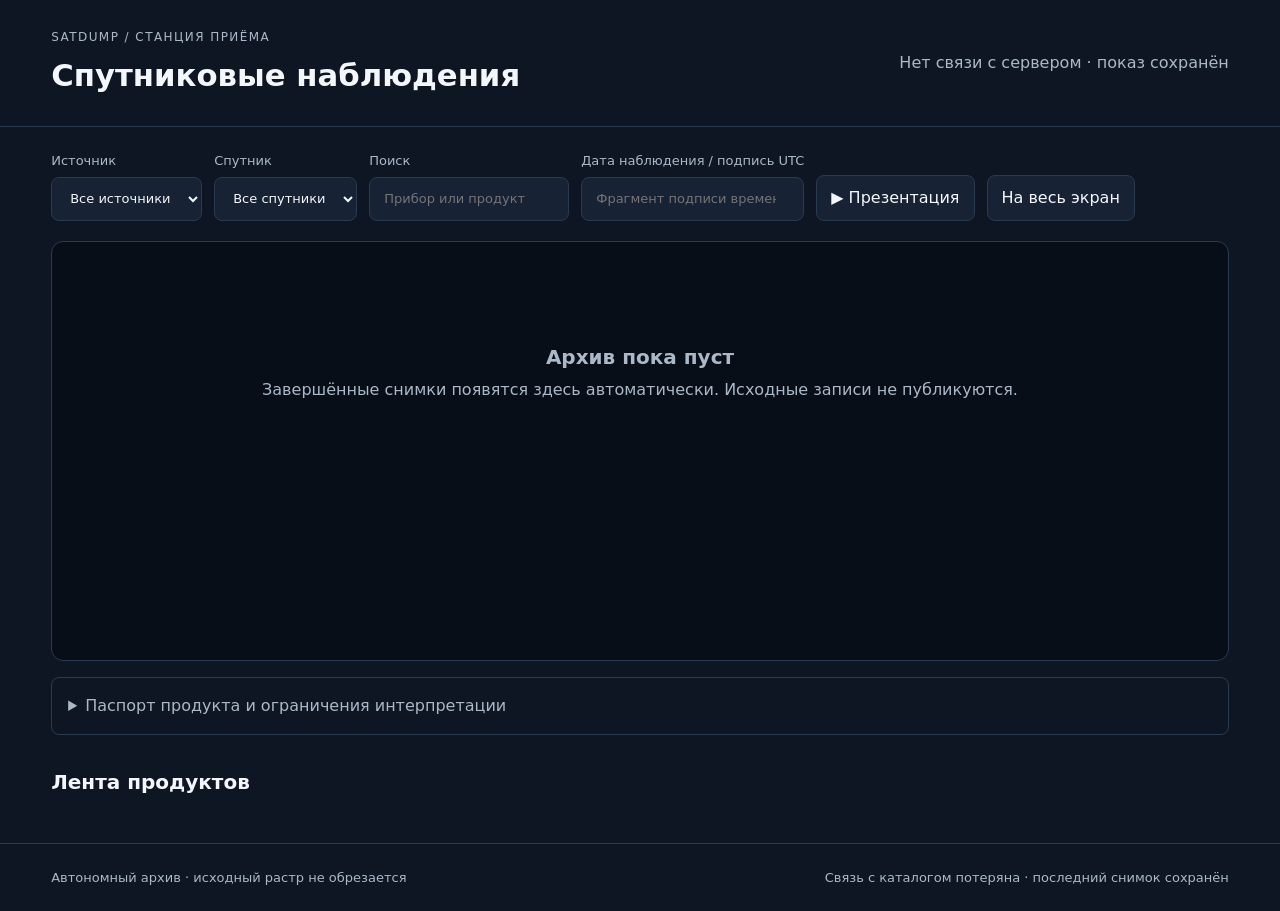
==== services/station/web/index.html @ 300a4d10 "feat(station): Astra 1.6 offline worker, gallery and deployment [station-release] Add an administrat" ====
<!doctype html>
<html lang="ru">
<head>
<meta charset="utf-8"><meta name="viewport" content="width=device-width, initial-scale=1">
<title>Спутниковые наблюдения · SatDump</title><link rel="stylesheet" href="style.css">
</head>
<body>
<header><div><span class="eyebrow">SATDUMP / СТАНЦИЯ ПРИЁМА</span><h1 id="siteTitle">Спутниковые наблюдения</h1></div><p id="health" role="status">Подключение к архиву…</p></header>
<main>
<nav aria-label="Фильтры архива"><label>Источник<select id="source"><option value="">Все источники</option></select></label><label>Спутник<select id="satellite"><option value="">Все спутники</option></select></label><label>Поиск<input id="search" type="search" placeholder="Прибор или продукт"></label><label>Дата наблюдения / подпись UTC<input id="date" type="search" placeholder="Фрагмент подписи времени"></label><button id="play" type="button">▶ Презентация</button><button id="exitPresentation" type="button" hidden>К архиву</button><button id="fullscreen" type="button">На весь экран</button></nav>
<section class="stage" aria-label="Просмотр снимка">
<div id="empty"><h2 id="emptyTitle">Архив пока пуст</h2><p id="emptyText">Завершённые снимки появятся здесь автоматически. Исходные записи не публикуются.</p></div>
<img id="hero" alt="" hidden><p id="loading" role="status" hidden>Загрузка снимка…</p>
<div id="caption" hidden><div><span id="instrument" class="eyebrow"></span><h2 id="title"></h2><p id="time"></p></div><div class="actions"><button id="prev" type="button" aria-label="Предыдущий снимок">←</button><span id="counter"></span><button id="next" type="button" aria-label="Следующий снимок">→</button><a id="original" target="_blank" rel="noopener">Оригинал</a><a id="passport" target="_blank" rel="noopener">Паспорт JSON</a></div></div>
</section>
<details id="details"><summary>Паспорт продукта и ограничения интерпретации</summary><pre id="metadata">Выберите снимок.</pre></details>
<section><div class="sectionHead"><h2>Лента продуктов</h2><span id="count"></span></div><div id="grid" class="grid"></div><button id="more" type="button" hidden>Показать ещё</button></section>
</main>
<footer><span>Автономный архив · исходный растр не обрезается</span><span id="updated"></span></footer>
<script src="app.js" defer></script>
</body></html>
---- services/station/web/style.css ----
:root{color-scheme:dark;--bg:#0e1624;--panel:#172235;--border:#2a3a50;--text:#f3f7fb;--muted:#aab8c8;--accent:#ffe49b}*{box-sizing:border-box}body{margin:0;background:var(--bg);color:var(--text);font:16px/1.5 system-ui,sans-serif}header,footer{display:flex;justify-content:space-between;align-items:center;gap:24px;padding:24px 4vw;border-bottom:1px solid var(--border)}h1{font-size:clamp(22px,2.4vw,36px);margin:4px 0}h2{font-size:20px;margin:0 0 6px}p{margin:6px 0}.eyebrow{font-size:12px;letter-spacing:.12em;color:var(--muted)}main{max-width:1760px;margin:auto;padding:24px 4vw}nav{display:flex;align-items:end;gap:12px;flex-wrap:wrap;margin-bottom:20px}label{display:flex;flex-direction:column;color:var(--muted);font-size:13px;gap:6px}input,select,button,a{font:inherit}input,select,button{border:1px solid var(--border);border-radius:8px;background:var(--panel);color:var(--text);padding:10px 14px;min-height:44px}input{max-width:240px}button,a{cursor:pointer}button:hover,button[aria-pressed=true]{border-color:var(--accent);color:var(--accent)}a{color:var(--accent);text-decoration:underline;text-underline-offset:4px}button:focus-visible,a:focus-visible,input:focus-visible,select:focus-visible{outline:2px solid var(--accent);outline-offset:4px}.stage{position:relative;border:1px solid var(--border);border-radius:12px;overflow:hidden;background:#080e18;min-height:420px}#hero{display:block;width:100%;height:65vh;height:min(65vh,900px);object-fit:contain}#hero[hidden],[hidden]{display:none!important}#empty{padding:100px 32px;color:var(--muted);text-align:center}#loading{position:absolute;top:16px;left:16px;padding:8px 16px;background:var(--panel);border-radius:8px}#caption{display:flex;align-items:center;justify-content:space-between;gap:24px;padding:20px 24px;background:var(--panel)}#caption p,#health,footer,#count{color:var(--muted)}.actions{display:flex;align-items:center;gap:16px;flex-wrap:wrap;flex-shrink:0}details{margin:16px 0 32px;padding:16px;border:1px solid var(--border);border-radius:8px}summary{cursor:pointer;color:var(--muted)}pre{white-space:pre-wrap;overflow-wrap:anywhere;font:14px/1.6 system-ui,sans-serif}.sectionHead{display:flex;justify-content:space-between;align-items:center;margin:24px 0 16px}.grid{display:grid;grid-template-columns:repeat(auto-fill,minmax(240px,1fr));gap:16px}.card{padding:0;text-align:left;overflow:hidden}.card img{display:block;width:100%;height:160px;object-fit:contain;background:#080e18}.card strong,.card small{display:block;padding:8px 12px 0}.card small{padding-bottom:12px;color:var(--muted)}#more{margin-top:20px}footer{border-top:1px solid var(--border);border-bottom:none;font-size:13px}body.presenting nav label,body.presenting #details,body.presenting .sectionHead,body.presenting #grid,body.presenting #more,body.presenting footer{display:none}body.presenting #hero{height:72vh}body.presenting .stage{min-height:0}@media(max-width:800px){header,footer,#caption{align-items:start;flex-direction:column}.actions{flex-shrink:1}main{padding:16px}#hero{height:52vh}.stage{min-height:260px}nav{gap:8px}input,select{max-width:170px}#health{font-size:13px}}@media(prefers-reduced-motion:reduce){*{scroll-behavior:auto!important}}

#caption>div{min-width:0}#caption h2{overflow-wrap:anywhere}
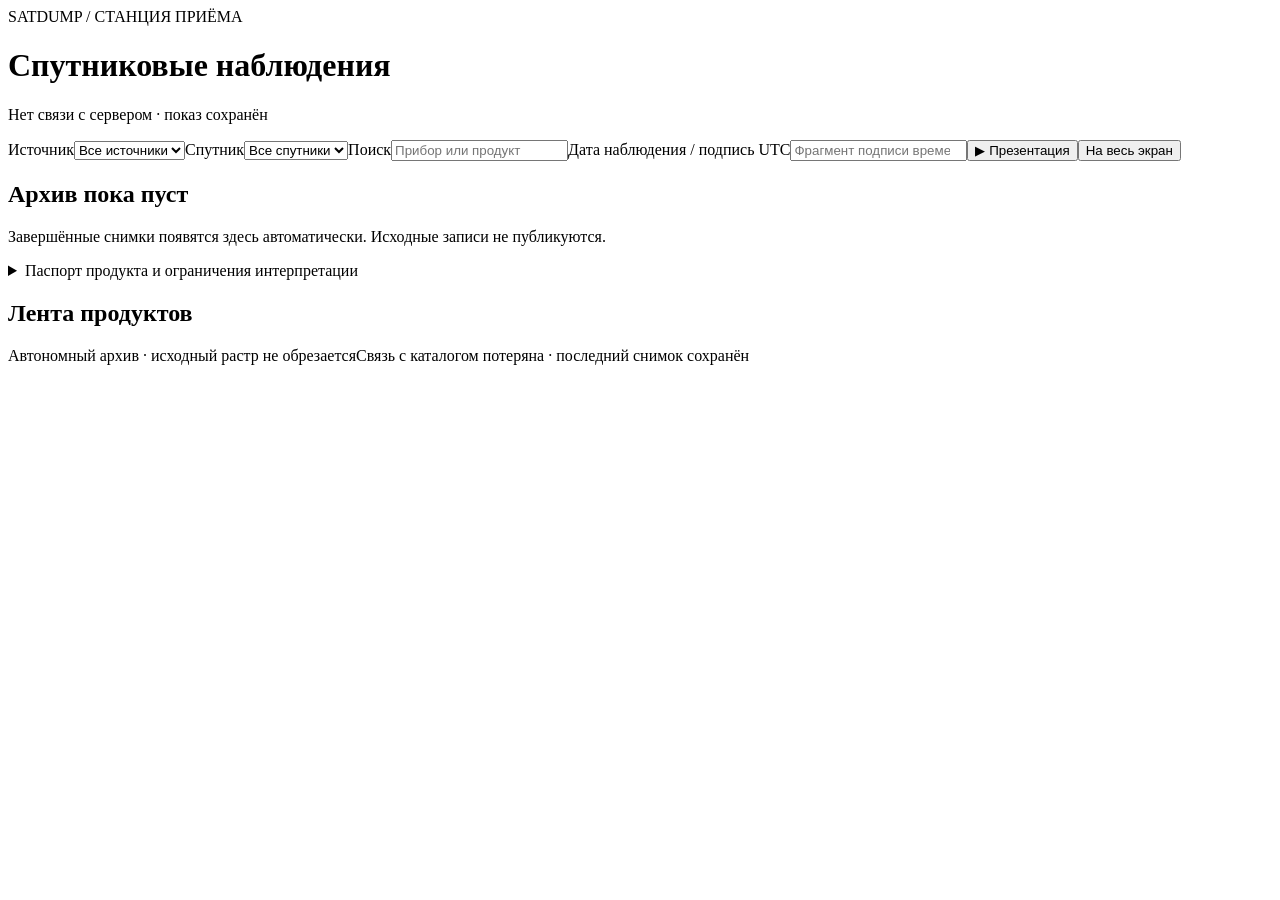
==== commit 2a786530: "Fix MTVZA scan recovery, product integrity and per-instrument publication checks" ====
--- a/services/station/web/index.html
+++ b/services/station/web/index.html
@@ -11,7 +11,7 @@
 <section class="stage" aria-label="Просмотр снимка">
 <div id="empty"><h2 id="emptyTitle">Архив пока пуст</h2><p id="emptyText">Завершённые снимки появятся здесь автоматически. Исходные записи не публикуются.</p></div>
 <img id="hero" alt="" hidden><p id="loading" role="status" hidden>Загрузка снимка…</p>
-<div id="caption" hidden><div><span id="instrument" class="eyebrow"></span><h2 id="title"></h2><p id="time"></p></div><div class="actions"><button id="prev" type="button" aria-label="Предыдущий снимок">←</button><span id="counter"></span><button id="next" type="button" aria-label="Следующий снимок">→</button><a id="original" target="_blank" rel="noopener">Оригинал</a><a id="passport" target="_blank" rel="noopener">Паспорт JSON</a></div></div>
+<div id="caption" hidden><div><span id="instrument" class="eyebrow"></span><h2 id="title"></h2><p id="time"></p><p id="quality" role="status"></p></div><div class="actions"><button id="prev" type="button" aria-label="Предыдущий снимок">←</button><span id="counter"></span><button id="next" type="button" aria-label="Следующий снимок">→</button><a id="original" target="_blank" rel="noopener">Оригинал</a><a id="passport" target="_blank" rel="noopener">Паспорт JSON</a></div></div>
 </section>
 <details id="details"><summary>Паспорт продукта и ограничения интерпретации</summary><pre id="metadata">Выберите снимок.</pre></details>
 <section><div class="sectionHead"><h2>Лента продуктов</h2><span id="count"></span></div><div id="grid" class="grid"></div><button id="more" type="button" hidden>Показать ещё</button></section>
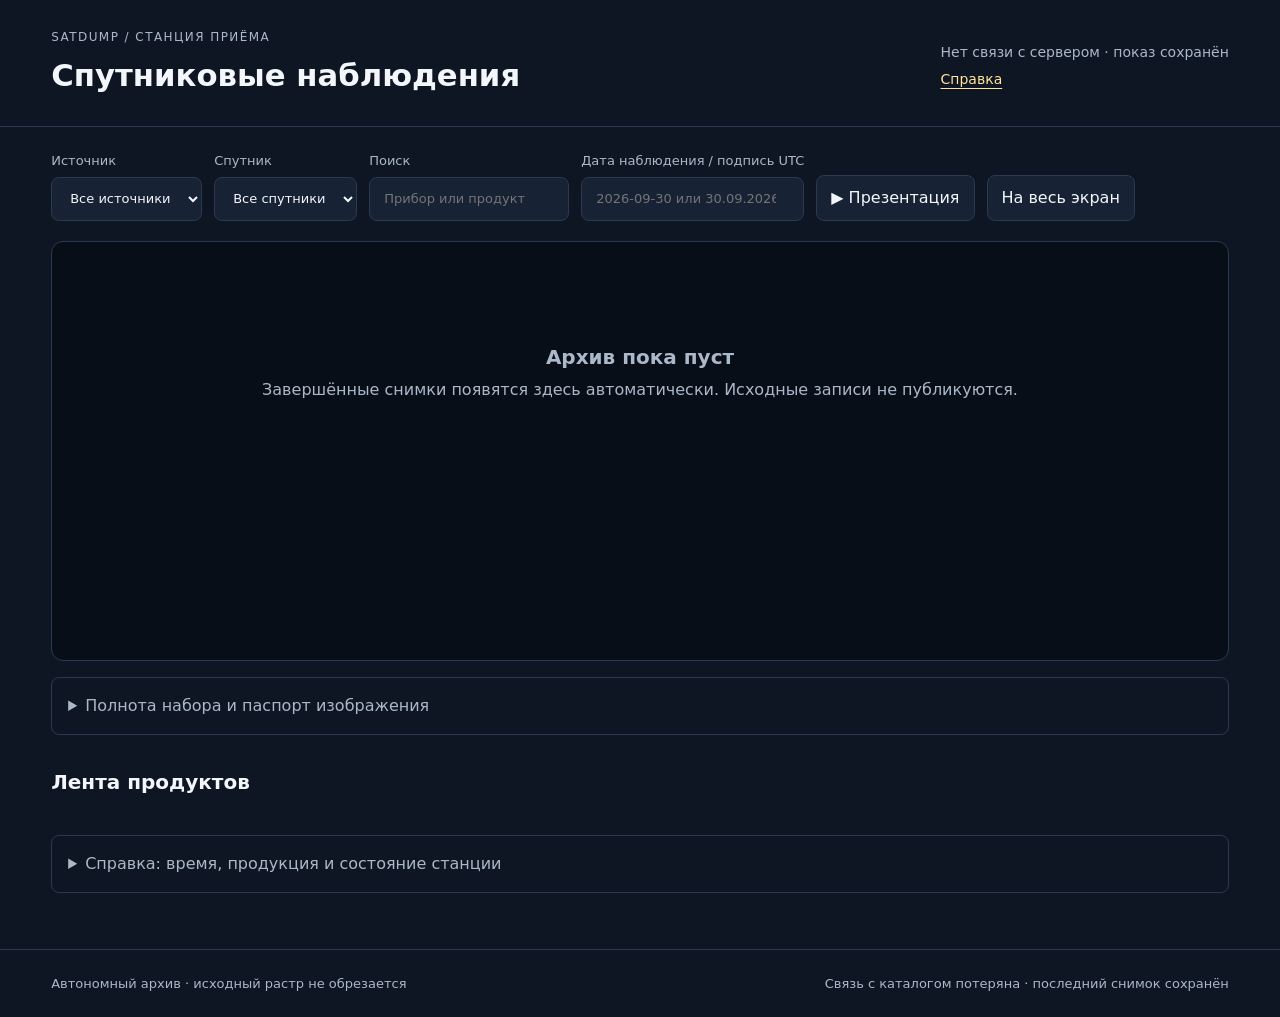
==== commit 4c06bfce: "Align Station documentation, release status and gallery diagnostics Document MTVZA completeness and " ====
--- a/services/station/web/index.html
+++ b/services/station/web/index.html
@@ -5,17 +5,46 @@
 <title>Спутниковые наблюдения · SatDump</title><link rel="stylesheet" href="style.css">
 </head>
 <body>
-<header><div><span class="eyebrow">SATDUMP / СТАНЦИЯ ПРИЁМА</span><h1 id="siteTitle">Спутниковые наблюдения</h1></div><p id="health" role="status">Подключение к архиву…</p></header>
+<header><div><span class="eyebrow">SATDUMP / СТАНЦИЯ ПРИЁМА</span><h1 id="siteTitle">Спутниковые наблюдения</h1></div><div class="serviceStatus"><p id="health" role="status">Подключение к архиву…</p><p id="lastResult"></p><a id="helpLink" href="#help">Справка</a></div></header>
 <main>
-<nav aria-label="Фильтры архива"><label>Источник<select id="source"><option value="">Все источники</option></select></label><label>Спутник<select id="satellite"><option value="">Все спутники</option></select></label><label>Поиск<input id="search" type="search" placeholder="Прибор или продукт"></label><label>Дата наблюдения / подпись UTC<input id="date" type="search" placeholder="Фрагмент подписи времени"></label><button id="play" type="button">▶ Презентация</button><button id="exitPresentation" type="button" hidden>К архиву</button><button id="fullscreen" type="button">На весь экран</button></nav>
+<noscript><p>Для просмотра каталога нужен JavaScript. Справка ниже доступна без него.</p></noscript>
+<nav aria-label="Фильтры архива"><label>Источник<select id="source"><option value="">Все источники</option></select></label><label>Спутник<select id="satellite"><option value="">Все спутники</option></select></label><label>Поиск<input id="search" type="search" placeholder="Прибор или продукт"></label><label>Дата наблюдения / подпись UTC<input id="date" type="search" placeholder="2026-09-30 или 30.09.2026"></label><button id="play" type="button">▶ Презентация</button><button id="exitPresentation" type="button" hidden>К архиву</button><button id="fullscreen" type="button">На весь экран</button></nav>
 <section class="stage" aria-label="Просмотр снимка">
 <div id="empty"><h2 id="emptyTitle">Архив пока пуст</h2><p id="emptyText">Завершённые снимки появятся здесь автоматически. Исходные записи не публикуются.</p></div>
 <img id="hero" alt="" hidden><p id="loading" role="status" hidden>Загрузка снимка…</p>
 <div id="caption" hidden><div><span id="instrument" class="eyebrow"></span><h2 id="title"></h2><p id="time"></p><p id="quality" role="status"></p></div><div class="actions"><button id="prev" type="button" aria-label="Предыдущий снимок">←</button><span id="counter"></span><button id="next" type="button" aria-label="Следующий снимок">→</button><a id="original" target="_blank" rel="noopener">Оригинал</a><a id="passport" target="_blank" rel="noopener">Паспорт JSON</a></div></div>
 </section>
-<details id="details"><summary>Паспорт продукта и ограничения интерпретации</summary><pre id="metadata">Выберите снимок.</pre></details>
+<details id="details">
+<summary>Полнота набора и паспорт изображения</summary>
+<h3>Отчёт обработки набора</h3><p id="qualityExplanation">Выберите изображение для проверки набора.</p>
+<pre id="qualityInstruments"></pre>
+<details><summary>Отчёт обработки JSON</summary><pre id="processingMetadata"></pre></details>
+<h3>Исходный паспорт изображения</h3><pre id="metadata">Выберите снимок.</pre>
+</details>
 <section><div class="sectionHead"><h2>Лента продуктов</h2><span id="count"></span></div><div id="grid" class="grid"></div><button id="more" type="button" hidden>Показать ещё</button></section>
+<details id="help">
+<summary>Справка: время, продукция и состояние станции</summary>
+<h3>Что показывает галерея</h3>
+<p>Здесь опубликованы готовые изображения. Полные и компактные варианты могут быть отдельными карточками. «Оригинал» открывает публикационный PNG/JPEG, а не исходную радиозапись или все каналы прибора.</p>
+<p>Фильтры источника, спутника и текста действуют на полученный каталог. Поле даты ищет фрагмент подписи или ISO-даты наблюдения, а не календарный диапазон. «Показать ещё» добавляет карточки из загруженного списка.</p>
+<h3>Время UTC</h3>
+<p>Время наблюдения, изменения файла и обновления каталога — разные значения. Часовой пояс браузера не меняет UTC. Если наблюдение не датировано или дата некорректна, это указано отдельно; время файла не подставляется вместо наблюдения.</p>
+<p>Работающий обработчик не подтверждает точность часов. Синхронизацию проверяют на станции командой <code>satdump-station time-status</code>.</p>
+<h3>Полнота набора</h3>
+<p>«Неполный набор» означает, что опубликована пригодная часть с предупреждениями. Раздел «Полнота набора и паспорт изображения» показывает приборы, число строк и изображений. «Полнота не проверена» означает отсутствие нужных отчётов, а не доказанную потерю данных. Готовый внешний PNG также не подтверждает наличие всех каналов.</p>
+<p>Состояние <code>done</code> означает публикацию задания, не научную приёмку. Обязательные приборы задаются администратором в <code>required_instruments</code>. Если нужной продукции нет, остальные изображения не заменяют её.</p>
+<h3>МТВЗА-ГЯ</h3>
+<p>Продукт МТВЗА состоит из <code>product.cbor</code> и связанных файлов каналов. При отсутствии полных строк новый декодер сообщает <code>no_data</code>. Старый одиночный CBOR не доказывает наличие измерений.</p>
+<p>Микроволновые RGB — экспериментальные комбинации цифровых отсчётов. Без калибровки и проверенного алгоритма их цвета не дают интенсивность осадков, наличие града, сплочённость льда, влажность почвы или биомассу.</p>
+<h3>Просмотр и связь</h3>
+<p>Кнопки и клавиши ←/→ перелистывают изображения. Пробел вне элементов управления включает или приостанавливает презентацию. В скрытой вкладке смена кадров приостанавливается. Полный экран также доступен через F11.</p>
+<p>При потере связи остаётся последний загруженный кадр. После перезагрузки страницы сервер снова должен быть доступен. Работа в локальной сети не требует интернета, но отдельного автономного кеша браузера нет.</p>
+<h3>Настройки и диагностика</h3>
+<p>Эта галерея работает только на чтение. Управляющий API использует отдельный локальный порт и авторизацию; токены не вводятся в публичный сайт. Состояние источников и ошибки очереди показаны независимо от качества последнего набора.</p>
+<p>На станции доступны <code>sudo satdump-station doctor</code>, <code>sudo satdump-station status</code> и <code>sudo satdump-station logs</code>. Руководство пакета: <code>docs/ru/station/README.md</code>. Новая документация в GitHub не обновляет ранее установленный пакет автоматически.</p>
+</details>
 </main>
 <footer><span>Автономный архив · исходный растр не обрезается</span><span id="updated"></span></footer>
+<script src="status.js" defer></script>
 <script src="app.js" defer></script>
 </body></html>
--- a/services/station/web/style.css
+++ b/services/station/web/style.css
@@ -0,0 +1,5 @@
+:root{color-scheme:dark;--bg:#0e1624;--panel:#172235;--border:#2a3a50;--text:#f3f7fb;--muted:#aab8c8;--accent:#ffe49b}*{box-sizing:border-box}body{margin:0;background:var(--bg);color:var(--text);font:16px/1.5 system-ui,sans-serif}header,footer{display:flex;justify-content:space-between;align-items:center;gap:24px;padding:24px 4vw;border-bottom:1px solid var(--border)}h1{font-size:clamp(22px,2.4vw,36px);margin:4px 0}h2{font-size:20px;margin:0 0 6px}p{margin:6px 0}.eyebrow{font-size:12px;letter-spacing:.12em;color:var(--muted)}main{max-width:1760px;margin:auto;padding:24px 4vw}nav{display:flex;align-items:end;gap:12px;flex-wrap:wrap;margin-bottom:20px}label{display:flex;flex-direction:column;color:var(--muted);font-size:13px;gap:6px}input,select,button,a{font:inherit}input,select,button{border:1px solid var(--border);border-radius:8px;background:var(--panel);color:var(--text);padding:10px 14px;min-height:44px}input{max-width:240px}button,a{cursor:pointer}button:hover,button[aria-pressed=true]{border-color:var(--accent);color:var(--accent)}a{color:var(--accent);text-decoration:underline;text-underline-offset:4px}button:focus-visible,a:focus-visible,input:focus-visible,select:focus-visible{outline:2px solid var(--accent);outline-offset:4px}.stage{position:relative;border:1px solid var(--border);border-radius:12px;overflow:hidden;background:#080e18;min-height:420px}#hero{display:block;width:100%;height:65vh;height:min(65vh,900px);object-fit:contain}#hero[hidden],[hidden]{display:none!important}#empty{padding:100px 32px;color:var(--muted);text-align:center}#loading{position:absolute;top:16px;left:16px;padding:8px 16px;background:var(--panel);border-radius:8px}#caption{display:flex;align-items:center;justify-content:space-between;gap:24px;padding:20px 24px;background:var(--panel)}#caption p,#health,footer,#count{color:var(--muted)}.actions{display:flex;align-items:center;gap:16px;flex-wrap:wrap;flex-shrink:0}details{margin:16px 0 32px;padding:16px;border:1px solid var(--border);border-radius:8px}summary{cursor:pointer;color:var(--muted)}pre{white-space:pre-wrap;overflow-wrap:anywhere;font:14px/1.6 system-ui,sans-serif}.sectionHead{display:flex;justify-content:space-between;align-items:center;margin:24px 0 16px}.grid{display:grid;grid-template-columns:repeat(auto-fill,minmax(240px,1fr));gap:16px}.card{padding:0;text-align:left;overflow:hidden}.card img{display:block;width:100%;height:160px;object-fit:contain;background:#080e18}.card strong,.card small{display:block;padding:8px 12px 0}.card small{padding-bottom:12px;color:var(--muted)}#more{margin-top:20px}footer{border-top:1px solid var(--border);border-bottom:none;font-size:13px}body.presenting nav label,body.presenting #details,body.presenting .sectionHead,body.presenting #grid,body.presenting #more,body.presenting footer{display:none}body.presenting #hero{height:72vh}body.presenting .stage{min-height:0}@media(max-width:800px){header,footer,#caption{align-items:start;flex-direction:column}.actions{flex-shrink:1}main{padding:16px}#hero{height:52vh}.stage{min-height:260px}nav{gap:8px}input,select{max-width:170px}#health{font-size:13px}}@media(prefers-reduced-motion:reduce){*{scroll-behavior:auto!important}}
+
+#caption>div{min-width:0}#caption h2{overflow-wrap:anywhere}
+
+.serviceStatus{max-width:44rem;font-size:14px}.serviceStatus p{overflow-wrap:anywhere}#lastResult{color:var(--muted)}#quality,.card .quality{color:var(--accent)}#help{scroll-margin-top:16px}#help h3{margin:20px 0 8px}#help p{max-width:82ch}#help code{overflow-wrap:anywhere}#details h3{font-size:16px;margin-top:20px}body.presenting #help{display:none}body.presenting #help:target{display:block}
